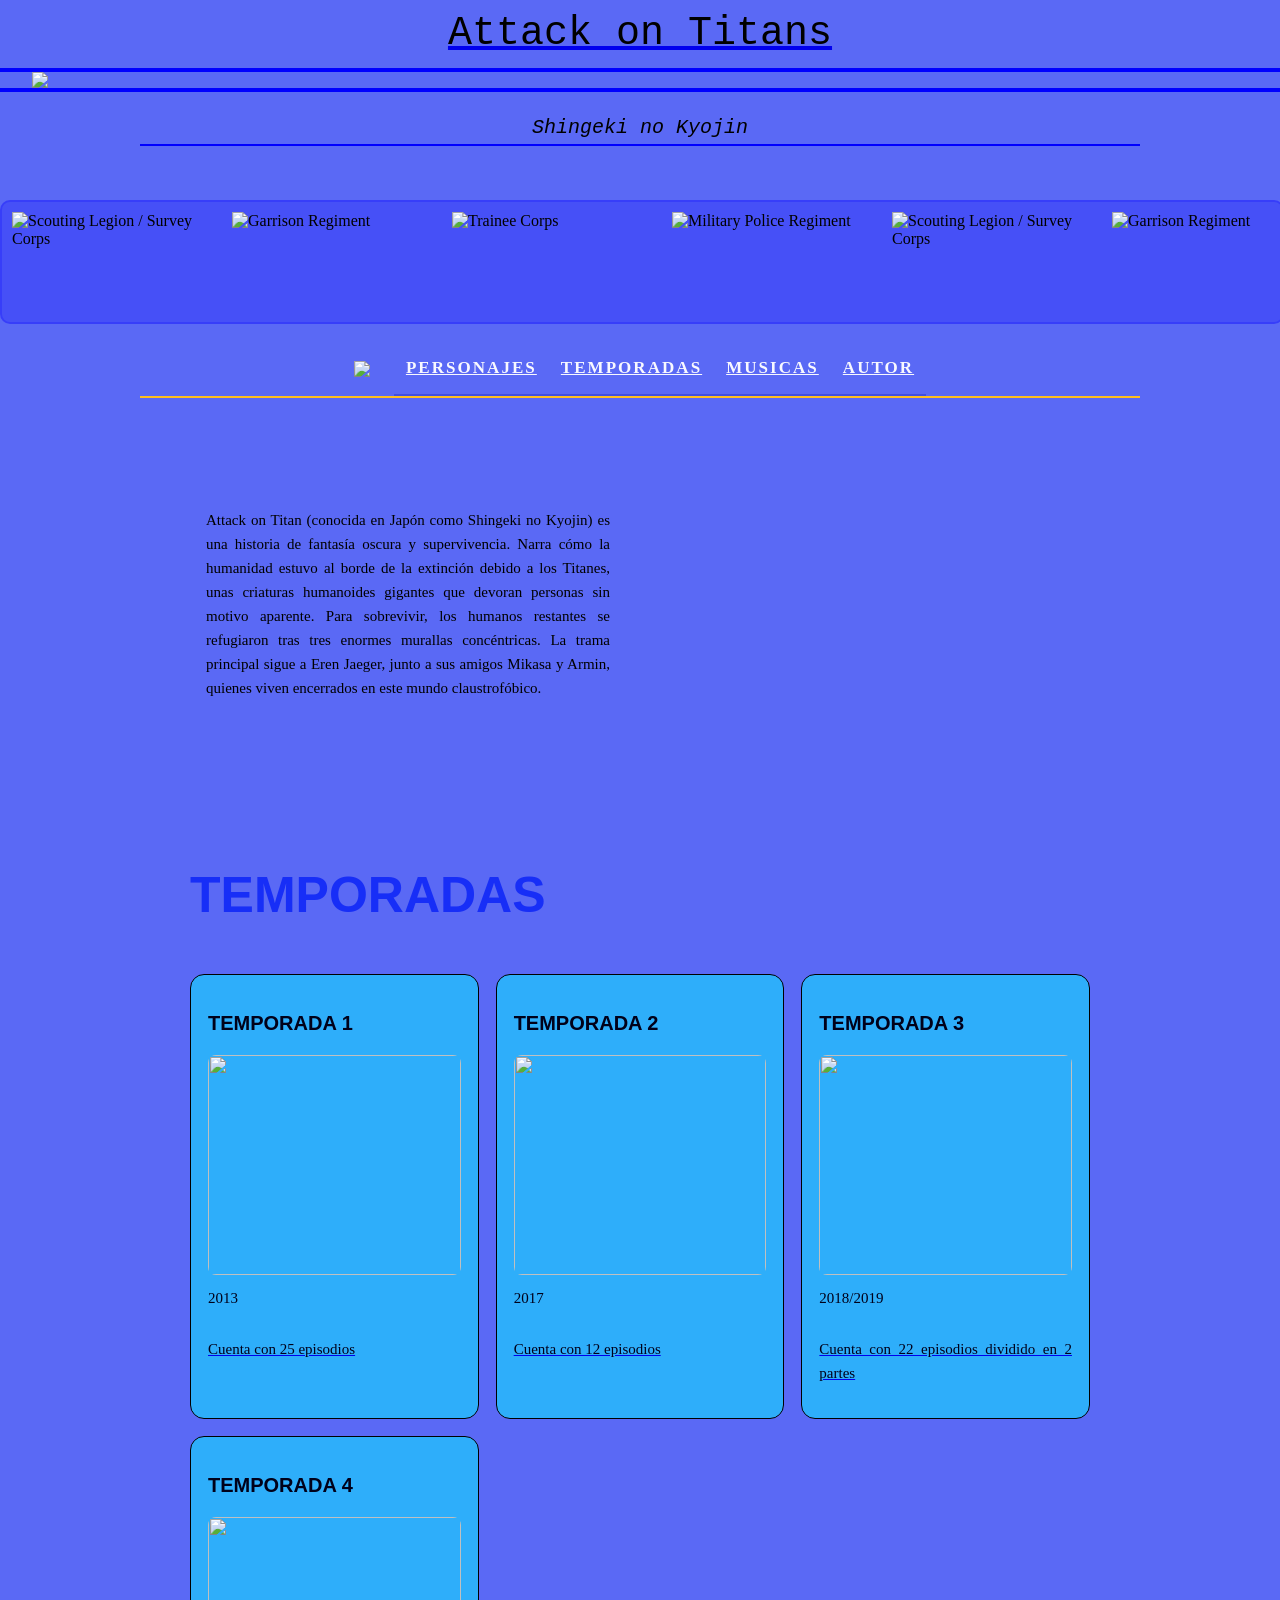
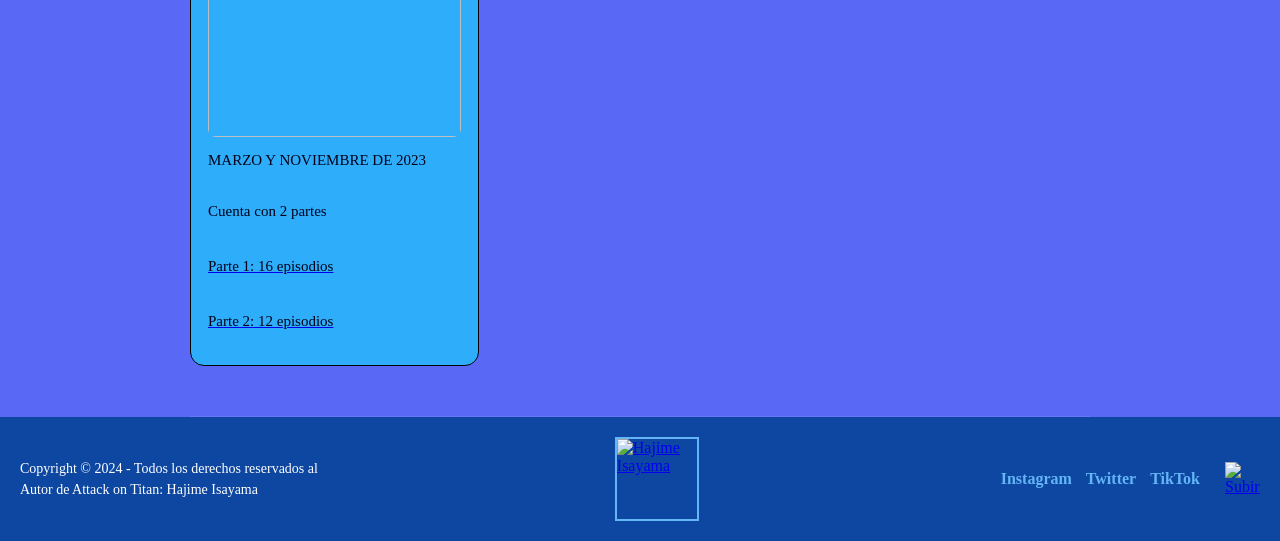
==== index.html @ 8c85b05c "primeros archivos" ====
<!DOCTYPE html>
<html lang="en">
<head>
    <meta charset="UTF-8">
    <meta name="viewport" content="width=device-width, initial-scale=1.0">
    <title>Atack on titans</title>
    <link rel="shortcut icon" href="IMG/logo.png">
     <link rel="stylesheet" type="text/css"
    href="estilo.css">
</head>
<body>
    <Center>
    <a href="index.html"><p class="titulo">Attack on Titans</p></a>
    <div class="inicio">
    <hr class="separador">
    <img src="IMG/baner.jpg">
    <hr class="separador">
      <p class="Inicio_sub"> Shingeki no Kyojin </p>  
    </div>
</Center>
    <br>
    <div class="carusel">
        <div class="carusel-track">
            <img src="IMG/logo1.jfif" alt="Scouting Legion / Survey Corps">
            <img src="IMG/logo2.jfif" alt="Garrison Regiment">
            <img src="IMG/logo3.jfif" alt="Trainee Corps">
            <img src="IMG/logo4.png" alt="Military Police Regiment">
            
            <img src="IMG/logo1.jfif" alt="Scouting Legion / Survey Corps">
            <img src="IMG/logo2.jfif" alt="Garrison Regiment">
            <img src="IMG/logo3.jfif" alt="Trainee Corps">
            <img src="IMG/logo4.png" alt="Military Police Regiment">

            <img src="IMG/logo1.jfif" alt="Scouting Legion / Survey Corps">
            <img src="IMG/logo2.jfif" alt="Garrison Regiment">
            <img src="IMG/logo3.jfif" alt="Trainee Corps">
            <img src="IMG/logo4.png" alt="Military Police Regiment">

            <img src="IMG/logo1.jfif" alt="Scouting Legion / Survey Corps">
            <img src="IMG/logo2.jfif" alt="Garrison Regiment">
            <img src="IMG/logo3.jfif" alt="Trainee Corps">
            <img src="IMG/logo4.png" alt="Military Police Regiment">
        </div>
</div>
    <br>
    <center>
<nav class="menu">
<a href="#info"><img src="IMG/logo.png" width="40"></a>
<a href="personajes.html" class="menu_enlace">personajes</a>
<a href="#temporadas" class="menu_enlace">temporadas</a>
<a href="musica.html" class="menu_enlace">musicas</a>
<a href="#final" class="btn-final">autor</a>
</nav>
     </center>
    <br><br>
    <MAIn class="principal">
     <div id="info" class="info">
    <p class="info-txt">Attack on Titan (conocida en Japón como Shingeki no Kyojin) es una historia de fantasía oscura y supervivencia.
         Narra cómo la humanidad estuvo al borde de la extinción debido a los Titanes, unas criaturas humanoides gigantes que devoran personas sin motivo aparente.
          Para sobrevivir, los humanos restantes se refugiaron tras tres enormes murallas concéntricas. 
          La trama principal sigue a Eren Jaeger, junto a sus amigos Mikasa y Armin, quienes viven encerrados en este mundo claustrofóbico.    <div class="info-img"></div>

    
    </div>

   <section id="temporadas" class="seccion">  
  <div class="seccion_encabezado">
    <h2 class="seccion_titulo">temporadas</h2>
  </div>

  <div class="seccion_contenido">

    <div class="tarjeta">
      <h3 class="tarjeta_titulo">temporada 1</h3>
      <img src="img/a1.jfif">
      <p class="tarjeta_anio">2013</p>
      <a href="https://www.primevideo.com/detail/0U482P3S2Y5T91UUEH4Q94KSH7"><p class="tarjeta_texto">Cuenta con 25 episodios</p></a>
    </div>

    <div class="tarjeta">
      <h3 class="tarjeta_titulo">temporada 2</h3>
      <img src="img/a2.jfif">
      <p class="tarjeta_anio">2017</p>
      <a href="https://www.primevideo.com/detail/0MNOKLYAUSTBVE33PYW02NALIE"><p class="tarjeta_texto">Cuenta con 12 episodios</p></a>
    </div>

    <div class="tarjeta">
      <h3 class="tarjeta_titulo">temporada 3</h3>
      <img src="img/a3.jfif">
      <p class="tarjeta_anio">2018/2019</p>
      <a href="https://www.primevideo.com/-/es/detail/0MYSB0M7FPOLNXTJC5FSE2IHFJ"><p class="tarjeta_texto">Cuenta con 22 episodios dividido en 2 partes</p></a>
    </div>

    <div class="tarjeta">
      <h3 class="tarjeta_titulo">temporada 4</h3>
      <img src="img/a4.jfif">
      <p class="tarjeta_anio">marzo y noviembre de 2023</p>
      <p class="tarjeta_texto">Cuenta con 2 partes </p>
      <a href="https://www.primevideo.com/detail/0GJ4EPZXTSO6L41W679DH87LWF"><p class="tarjeta_texto">Parte 1: 16 episodios</p></a>
      <a href="https://www.primevideo.com/detail/0RF63V63DCE068U5NAY6BDF20Y"><p class="tarjeta_texto">Parte 2: 12 episodios</p></a>
    </div>

  </div>
</section>

    </MAIn>
</div>

</body>
<footer class="footerTotal">
    <div class="footer_contenido">

        
        <div class="footer_info">
            <p class="footer_copy">
                Copyright © 2024 - Todos los derechos reservados al
            </p>

            <p class="footer_autor">
                Autor de Attack on Titan: Hajime Isayama
            </p>
        </div>

        <div id="final">
        <div class="footer_foto">
            <a href="#tarjeta_autor">
                <img src="IMG/autor.jfif" alt="Hajime Isayama">
            </a>
        </div>

        </div>
        <div class="footer_derecha">

            <!-- REDES -->
            <div class="footer_redes">
                <a href="https://www.instagram.com/hajime.isyama?igsh=d3d5eXBmZHc3OHdj">Instagram</a>
                <a href="https://x.com/hajime_isayama">Twitter</a>
                <a href="https://www.tiktok.com/@shingeki_anime_official?_r=1&_t=ZS-96pKiYOCnkv">TikTok</a>
            </div>

            
            <div class="footer_subir">
                <a href="#top">
                    <img src="IMG/flecha.png" alt="Subir">
                </a>
            </div>

        </div>

    </div>
</footer>

<!-- POPUP -->
<div id="tarjeta_autor" class="popup">
    <div class="popup_contenido">
        <a href="#" class="cerrar">✖</a>

        <h2>Hajime Isayama</h2>

        <p>
           Hajime Isayama (nacido el 29 de agosto de 1986 en Oita, Japón) es un mangaka japonés, reconocido mundialmente por ser el creador del exitoso manga Shingeki no Kyojin (Ataque a los Titanes), que posteriormente fue adaptado a una serie de anime. Isayama comenzó a dibujar desde joven y se inspiró en su entorno y en la cultura pop para crear su obra maestra. Shingeki no Kyojin se ha convertido en un fenómeno global, ganando numerosos premios y siendo traducido a varios idiomas, consolidando a Isayama como uno de los mangakas más influyentes de su generación. 
        </p>
    </div>
</div>
</html>
---- estilo.css ----
html{
    scroll-behavior: smooth;
}
body{
    margin: 0;
    background: url(IMG/fondo2.jpg);
    background-color: #5a69f5;
    background-size: cover;
    background-position: center;
    background-repeat: no-repeat;
    min-height: 100vh;
}

img{
    max-width: 100%;
    display: block;
}.separador{
    border: none;
    border-top: 4px solid blue;
    width: calc(100% + 64px);
    margin: 0 -32px;
}.inicio p{
    font-family: monospace, Consolas, "Courier New", monospace;
    font-size: 1.25rem;
    color: #000000;
    line-height: 1.6;
    text-align: center;
    max-width: 1000px;
    margin: 20px auto;
}
.inicio_subtitulo{
    font-family: "Lora", serif;
    font-size: 17px;
    font-family: monospace, sans-serif;
    color: #E56043;
    line-height: 1.7;
    text-align: center;
    max-width: 1000px;
    margin: 0 auto;
}
.inicio{
    padding:0 32px 16px;
    position: relative;
    overflow: hidden;
}
.titulo{
    font-family: "Lora", serif;
    font-size: 40px;
    font-family: monospace, sans-serif;
    color: #000000;
    line-height: 1.7;
    text-align: center;
    max-width: 1000px;
    margin: 0 auto;
}
.Inicio_sub{
    font-family: monospace, sans-serif;
    border-bottom: 2px solid blue;
    font-size: 17px;
    font-style: italic;
    color: blue;
    line-height: 1.7;
    text-align: center;
    max-width: 1000px;
    margin: 0 auto;
}
.carusel {
    width: 100%;
    overflow: hidden;
    border: 2px solid #0501ff3b;
    border-radius: 10px;
    background: #0501ff3b;
    
}

.carusel-track {
    display: flex;
    width: max-content;
    animation: scroll 5s linear infinite;
}

.carusel-track img {
    width: 200px;
    height: 100px;
    object-fit: contain;
    padding: 10px;
    flex-shrink: 0;
}


@keyframes scroll {
    0% {
        transform: translateX(0);
    }
    100% {
        transform: translateX(-880px);
    }
}
.menu{
    position: sticky;
    top: 0px;
    z-index: 100;
    background-image: url(IMG/p1.jpg);
    background-size: cover; 
    background-position: center; 
    border-bottom:2px solid rgb(255, 191, 31);
    display: flex;
    background-repeat: no-repeat;   
    justify-content:center;
    align-items: center;
    max-width: 1000px;
    margin: 0 auto;
}

.btn-final {
    font-family: "Lora", serif;
    font-size: 17px;
    font-weight: 600;
    letter-spacing: 0.12em;
    text-transform: uppercase;
    color: ghostwhite;
    padding: 16px 12px;
    border-bottom: 2px solid rgba(55, 66, 211, 0.651) ;
    transform:  color 0.2s, border-color 0.2s ;
}

.btn-final:hover {
    color: rgb(0, 243, 252);
    border-bottom: 2px solid transparent ;
}

.menu_enlace{
    font-family: "Lora", serif;
    font-size: 17px;
    font-weight: 600;
    letter-spacing: 0.12em;
    text-transform: uppercase;
    color: ghostwhite;
    padding: 16px 12px;
    border-bottom: 2px solid rgba(55, 66, 211, 0.651) ;
    transform:  color 0.2s, border-color 0.2s ;
}.menu_enlace:hover{
    color: rgb(0, 243, 252);
    border-bottom: 2px solid transparent ;
}
.principal{
    max-width: 900px;
    margin: 0 auto;
    padding: 0 16px;
}
.info{
    display: flex;
    align-items: center;
    gap: 30px;
    margin: 20px auto;
    max-width: 900px;
    padding: 0 16px;    
}
.info-txt{
flex: 1;
text-align:  justify;
font-size: 15px;
line-height: 1.6;
font-family: "Lora", serif;
color: rgb(0, 0, 0);
}
.info-img{
background-image: url(IMG/eren.jfif);
background-size: cover;
width: 50%;
height: 300px;
border-radius: 8px;
transition: background-image 2s;

}
.info-img:hover{
    background-image: url(IMG/titan\ fundador.jfif);
}
.seccion{
    padding: 50px 0;
    border-bottom: 1px solid rgba(255, 255, 255, 0.08);
}.seccion_encabezado{
    margin-bottom:50px ;
    max-width: 900px;
}.seccion_titulo{
    font-family: oswald, sans-serif;
    font-size: 50px;
    font-weight: 700;
    text-transform: uppercase;
    color:#0019f7be
}.seccion_contenido{
    display: grid;
    gap: 17px;
    grid-template-columns: repeat(3, 1fr);
}
.tarjeta{
    background: #00f7ff7c ;
    border: 1px solid black;
    border-radius: 14px;
    padding: 17px;
    display: flex;
    flex-direction: column;
    transition: border-color 0.25s, transform 0.25s;
}.tarjeta:hover{
    border-color: aqua;
    transform: translateY(-3px);
}
.tarjeta_titulo{
    font-family: 'Oswald' , sans-serif ;
    font-size: 20px;
    font-weight: 600;
    text-transform: uppercase;
    color: rgb(0, 1, 26);
}
.tarjeta_texto{
    font-family: "Lora", serif;
    font-size: 15px;
    color: rgb(0, 1, 26);
    line-height: 1.65;
    text-align: justify;
}
.tarjeta img{
    width: 100%;
    height: 220px;
    object-fit: cover;
    border-radius: 8px;
}
.tarjeta_anio{
    font-size: 15px;
    color: rgb(0, 1, 26);
    text-transform: uppercase;
}




:root {
    --azul-principal: #0d47a1;
    --azul-secundario: #1976d2;
    --azul-claro: #64b5f6;
    --blanco: #ffffff;
}


.footerTotal {
    background-color: var(--azul-principal);
    color: var(--blanco);
    padding: 20px;
}

.footer_contenido {
    display: flex;
    justify-content: space-between;
    align-items: center;
    flex-wrap: wrap;
}


.footer_info {
    max-width: 300px;
}

.footer_copy,
.footer_autor {
    margin: 5px 0;
    font-size: 14px;
}


.footer_foto img {
    width: 80px;
    height: 80px;
    object-fit: cover;
    border: 2px solid var(--azul-claro);
    cursor: pointer;
}

.footer_derecha {
    display: flex;
    align-items: center;
    gap: 20px;
}


.footer_redes a {
    color: var(--azul-claro);
    margin: 0 5px;
    text-decoration: none;
    font-weight: bold;
}

.footer_redes a:hover {
    color: var(--blanco);
}


.footer_subir img {
    width: 35px;
    transition: transform 0.3s;
}

.footer_subir img:hover {
    transform: translateY(-5px);
}



.popup {
    position: fixed;
    top: 0;
    left: 0;
    width: 100%;
    height: 100%;

    background: rgba(0,0,0,0.7);

    display: flex;
    justify-content: center;
    align-items: center;

    opacity: 0;
    pointer-events: none;
    transition: 0.3s;
}

.popup:target {
    opacity: 1;
    pointer-events: all;
}

.popup_contenido {
    background: var(--azul-principal);
    color: white;
    padding: 20px;
    border-radius: 10px;
    width: 300px;
    text-align: center;
    position: relative;
}


.cerrar {
    position: absolute;
    top: 10px;
    right: 15px;
    text-decoration: none;
    color: white;
    font-size: 20px;
}

.cerrar:hover {
    color: var(--azul-claro);
}
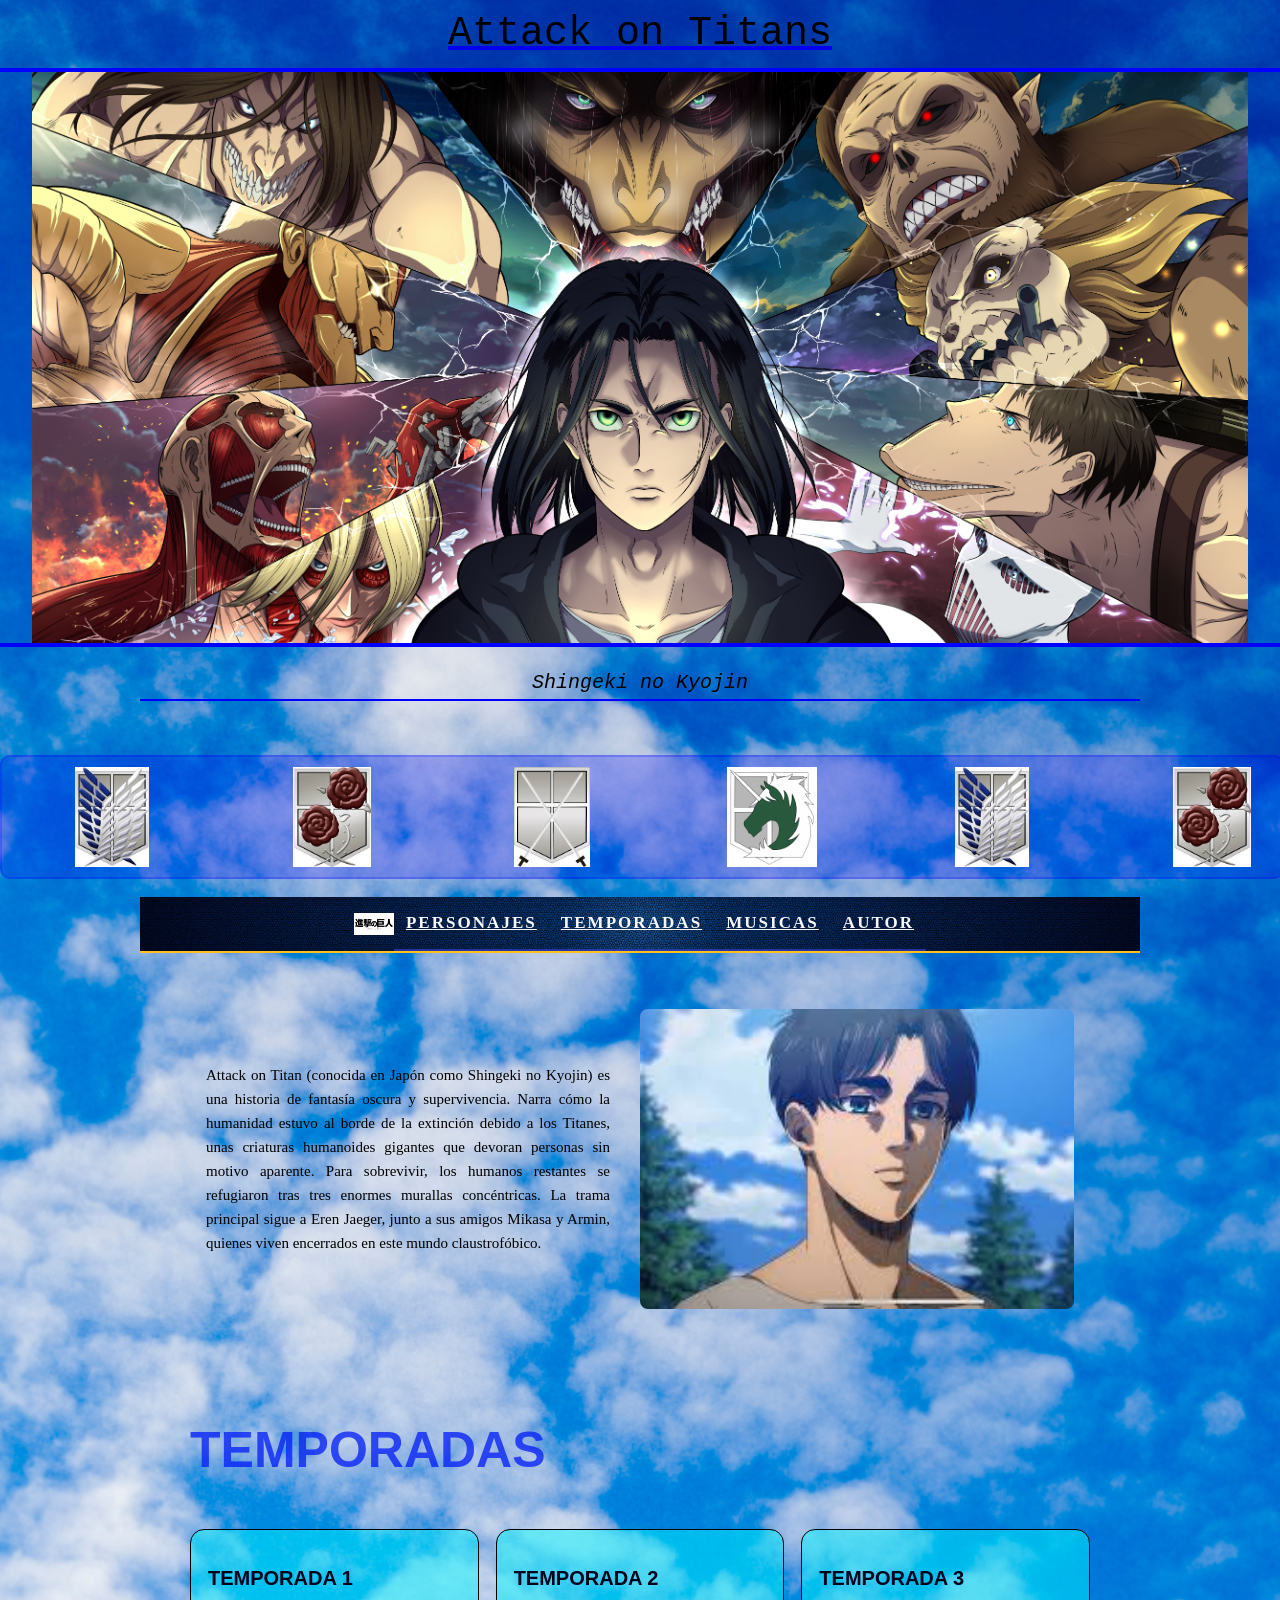
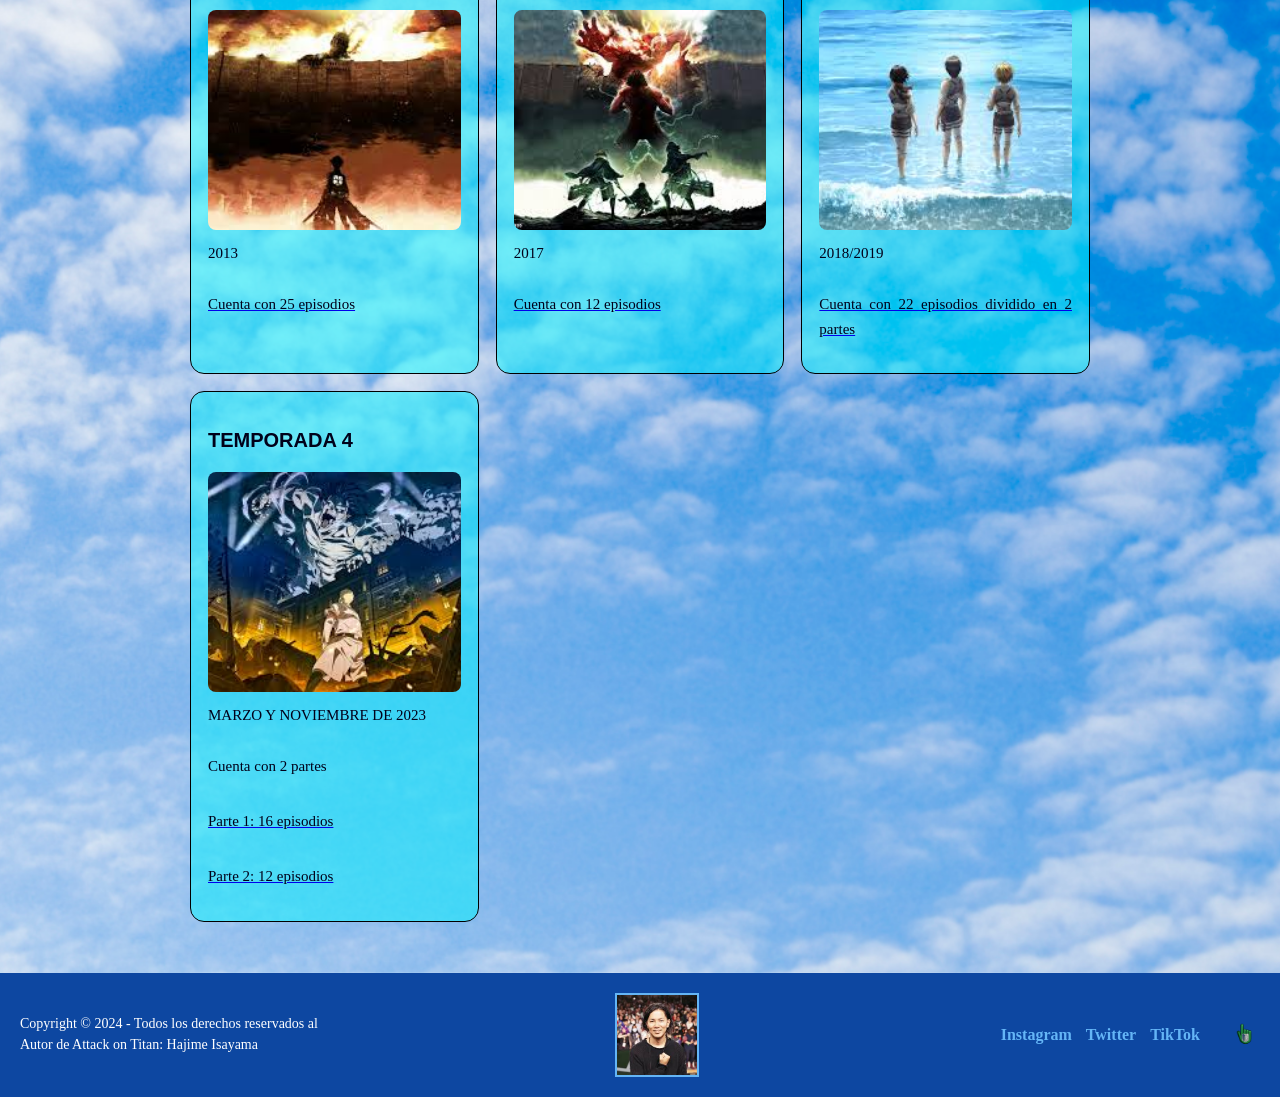
==== commit 556f0512: "Fix HTML encoding issues and correct title" ====
--- a/index.html
+++ b/index.html
@@ -72,28 +72,28 @@
 
     <div class="tarjeta">
       <h3 class="tarjeta_titulo">temporada 1</h3>
-      <img src="img/a1.jfif">
+      <img src="IMG/a1.jfif">
       <p class="tarjeta_anio">2013</p>
       <a href="https://www.primevideo.com/detail/0U482P3S2Y5T91UUEH4Q94KSH7"><p class="tarjeta_texto">Cuenta con 25 episodios</p></a>
     </div>
 
     <div class="tarjeta">
       <h3 class="tarjeta_titulo">temporada 2</h3>
-      <img src="img/a2.jfif">
+      <img src="IMG/a2.jfif">
       <p class="tarjeta_anio">2017</p>
       <a href="https://www.primevideo.com/detail/0MNOKLYAUSTBVE33PYW02NALIE"><p class="tarjeta_texto">Cuenta con 12 episodios</p></a>
     </div>
 
     <div class="tarjeta">
       <h3 class="tarjeta_titulo">temporada 3</h3>
-      <img src="img/a3.jfif">
+      <img src="IMG/a3.jfif">
       <p class="tarjeta_anio">2018/2019</p>
       <a href="https://www.primevideo.com/-/es/detail/0MYSB0M7FPOLNXTJC5FSE2IHFJ"><p class="tarjeta_texto">Cuenta con 22 episodios dividido en 2 partes</p></a>
     </div>
 
     <div class="tarjeta">
       <h3 class="tarjeta_titulo">temporada 4</h3>
-      <img src="img/a4.jfif">
+      <img src="IMG/a4.jfif">
       <p class="tarjeta_anio">marzo y noviembre de 2023</p>
       <p class="tarjeta_texto">Cuenta con 2 partes </p>
       <a href="https://www.primevideo.com/detail/0GJ4EPZXTSO6L41W679DH87LWF"><p class="tarjeta_texto">Parte 1: 16 episodios</p></a>
@@ -162,4 +162,4 @@
         </p>
     </div>
 </div>
-</html>+</html>
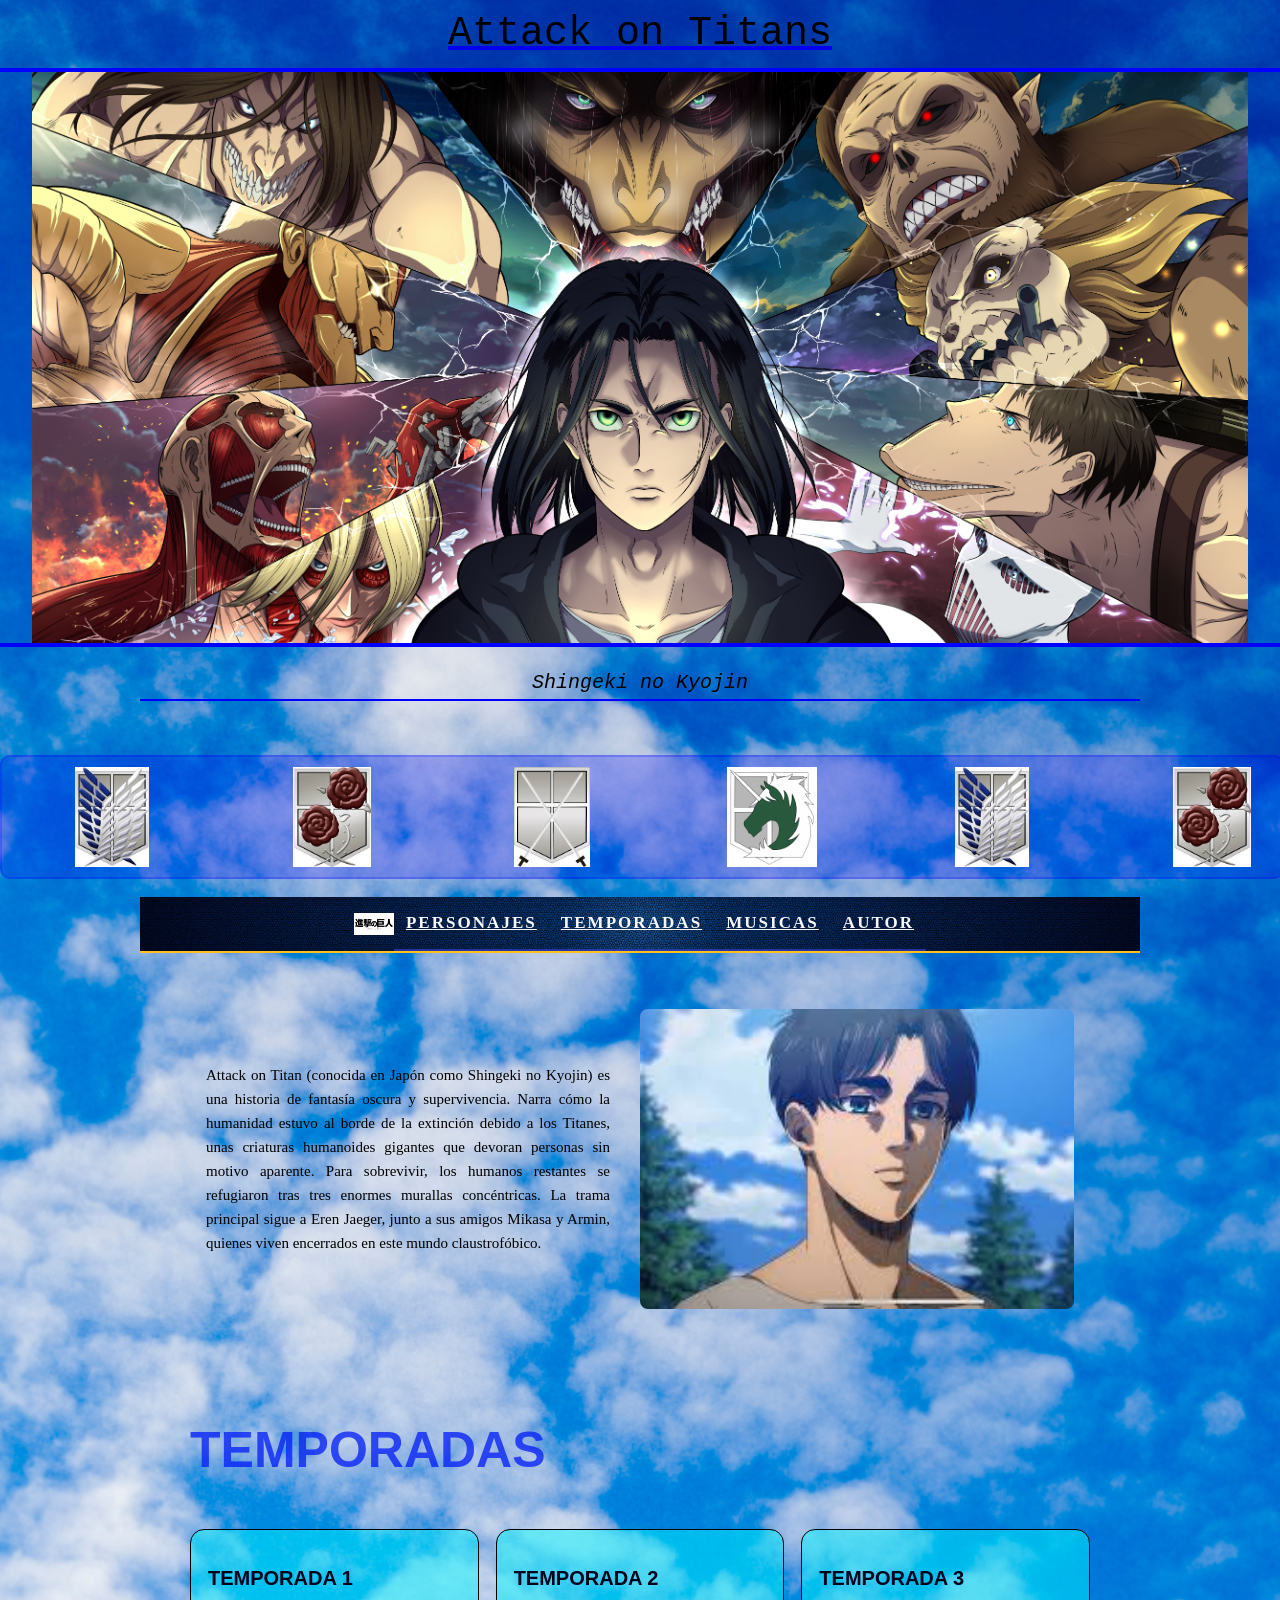
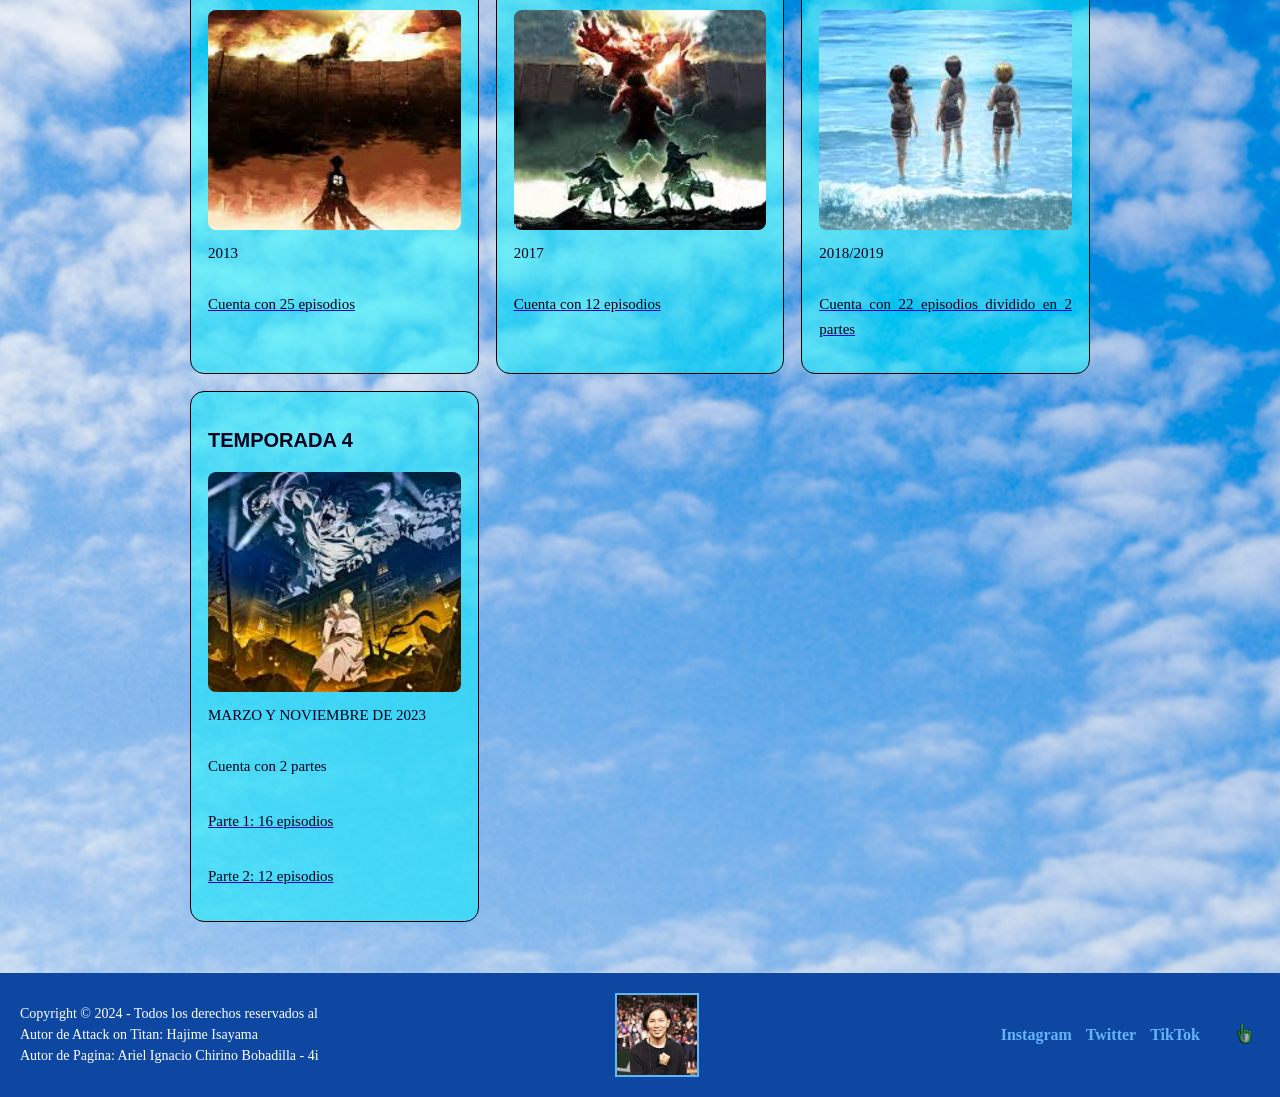
==== commit 096f565a: "agregado de footer" ====
--- a/index.html
+++ b/index.html
@@ -4,9 +4,9 @@
     <meta charset="UTF-8">
     <meta name="viewport" content="width=device-width, initial-scale=1.0">
     <title>Atack on titans</title>
-    <link rel="shortcut icon" href="IMG/logo.png">
      <link rel="stylesheet" type="text/css"
     href="estilo.css">
+    <link rel="icon" type="image/png" href="IMG/aveslogo.png">
 </head>
 <body>
     <Center>
@@ -119,6 +119,9 @@
             <p class="footer_autor">
                 Autor de Attack on Titan: Hajime Isayama
             </p>
+               <p class="footer_autor">
+                Autor de Pagina: Ariel Ignacio Chirino Bobadilla - 4i 
+            </p>
         </div>
 
         <div id="final">
